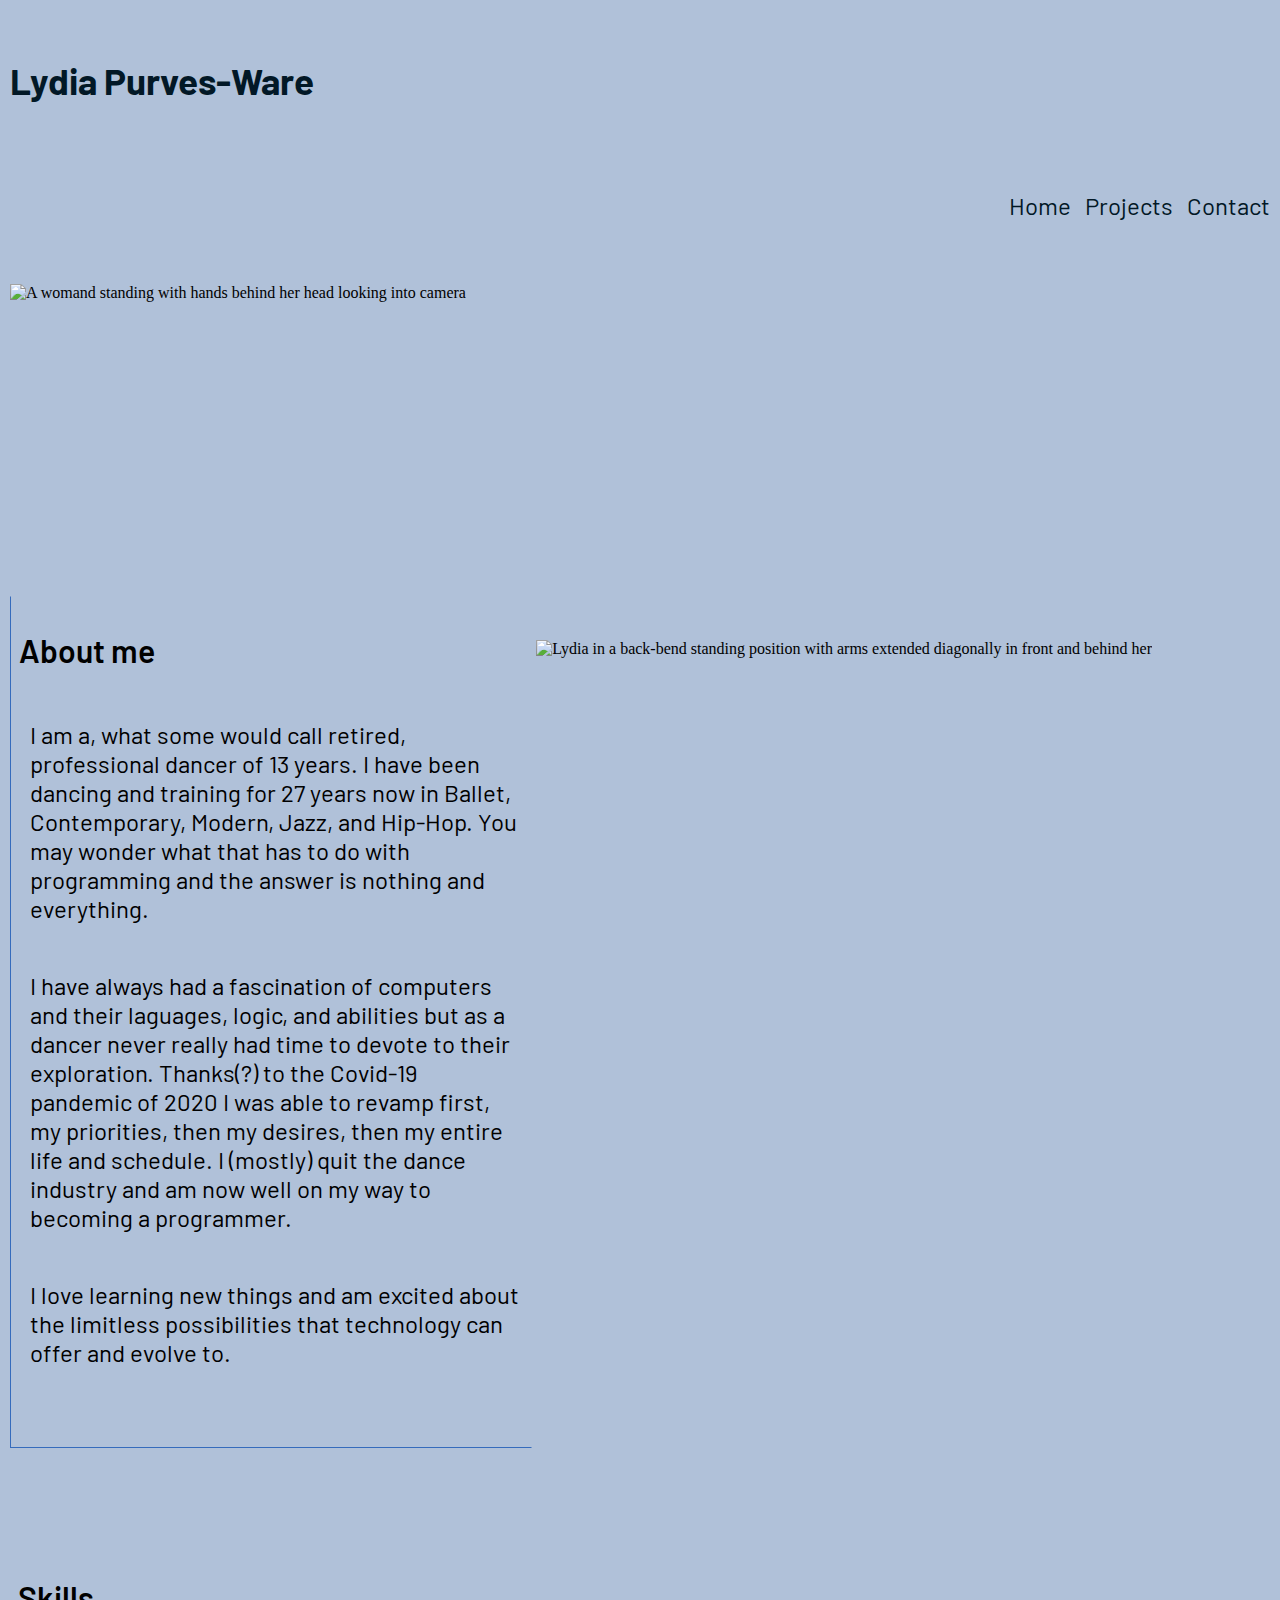
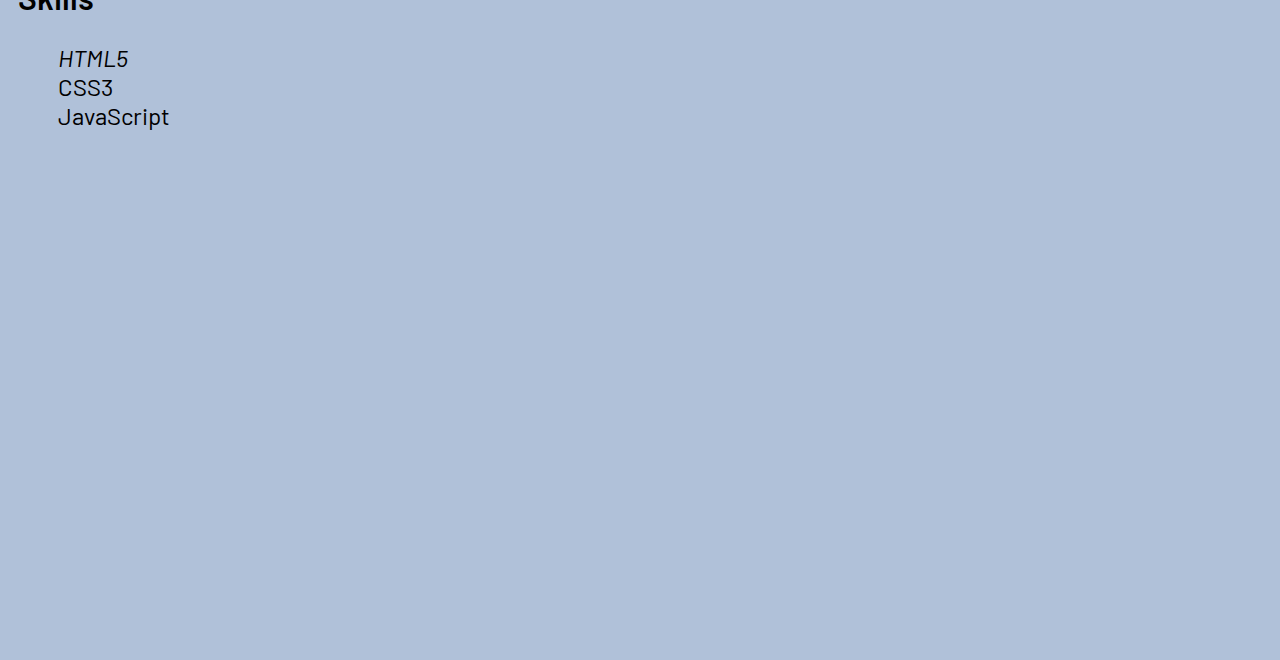
==== index.html @ bb4d0d4c "add first drafts of index.html and styles.css" ====
<html lang="en">
<head>
    <meta charset="UTF-8">
    <meta name="viewport" content="width=device-width, initial-scale=1.0">
    <link rel="preconnect" href="https://fonts.googleapis.com">
    <link rel="preconnect" href="https://fonts.gstatic.com" crossorigin>
    <link href="https://fonts.googleapis.com/css2?family=Barlow:ital,wght@0,100;0,200;0,300;0,400;0,500;0,600;0,700;0,800;0,900;1,100;1,200;1,300;1,400;1,500;1,600;1,700;1,800;1,900&display=swap" rel="stylesheet">
    <link href="./styles.css" rel="stylesheet">
    <title>Lydia Purves-Ware</title>
</head>
<body>
    <header>
        <h1>Lydia Purves-Ware</h1>
        <nav>
            <ul class="navbar">
                <li><a href="">Home</a></li>
                <li><a href="">Projects</a></li>
                <li><a href="">Contact</a></li>
            </ul>
        </nav>
    </header>
    <section id="header-image">
        <img src="./resources/theManstill24.JPG" alt="A womand standing with hands behind her head looking into camera">
    </section>
    <section id="about">
        <h2>About me</h2>
        <p>I am a, what some would call retired, professional dancer of 13 years. I have been dancing
            and training for 27 years now in Ballet, Contemporary, Modern, Jazz, and Hip-Hop. You may
            wonder what that has to do with programming and the answer is nothing and everything.</p>
        <p>I have always had a fascination of computers and their laguages, logic, and abilities but as a dancer
            never really had time to devote to their exploration. 
            Thanks(?) to the Covid-19 pandemic of 2020 I was able to revamp first, my priorities, then my desires, 
            then my entire life and schedule. I (mostly) quit the dance industry and am now well on my way to 
            becoming a programmer.</p>
        <p>I love learning new things and am excited about the limitless possibilities that technology can offer
            and evolve to.</p>
        </p>
    </section>
    <aside class="filler-photo">
        <img src="./resources/Final-6 (1).jpg" alt="Lydia in a back-bend standing position with arms extended
        diagonally in front and behind her">
    </aside>
    <section id="skills">
        <h2>Skills</h2>
        <ul class="skills-list">
            <li><i class="fa-brands fa-html5">HTML5</i></li>
            <li><i class="fa-brands fa-css3-alt"></i>CSS3</li>
            <li><i class="fa-brands fa-js"></i>JavaScript</li>
        </ul>
    </section>
    <footer class="footer-image">
        <img src="./resources/footerImage.png" alt="">
    </footer>
</body>
</html>
---- styles.css ----
html {
    font-size: 16px;
}

body {
    font-size: 1rem;
    background-color: #B0C1D9;
    margin: 10px;
}

header {
    width: 100%;
    color: #021826;
}

h1 {
    font-size: 2.3rem;
    font-family: 'Barlow';
    padding: 3rem 0;  
}

h2 {
    font-family: 'Barlow';
    font-size: 2rem;
    font-weight: 600;
}

nav {
    display: flex;
    justify-content: flex-end;
    margin-left: 10px;    
}

nav ul li {
    display: inline-flex;
    font-family: 'Barlow';
    list-style: none;
    margin-left: 10px;
    font-size: 1.5rem;
    padding-bottom: 3rem;
    
}
a {
    text-decoration: none;
    color: #021826;
}

#about {
    display: inline-flex;
    flex-wrap: wrap;
    width: 40%;
    height: auto;
    border: solid 1px #356BBC;
    border-right: solid 1px transparent;
    border-top: solid 1px transparent;
    padding: .5rem;
    margin: 3rem auto;
}

p {
    font-family: 'Barlow';
    font-size: 1.5rem;
    padding-left: .7rem;
    
}

aside {
    display: flex;
    justify-content: flex-end;
    position: absolute;
    top: 40rem;
    right: 8rem;
}

.filler-photo {   
    float: right;
    width: 100%;
    height: 90%;
}

#header-image {
    overflow: hidden;
    width: 100%;
    height: 30%;
}

#skills {
    padding: .5rem;
    margin: 3rem auto;
}

.skills-list {
    list-style: none;
    font-family: 'Barlow';
    font-size: 1.5rem;
}


footer {
    display: block;
    width: auto;
    height: 50%;
}


.footer-image {
    width: auto;
    height: 50%;
}
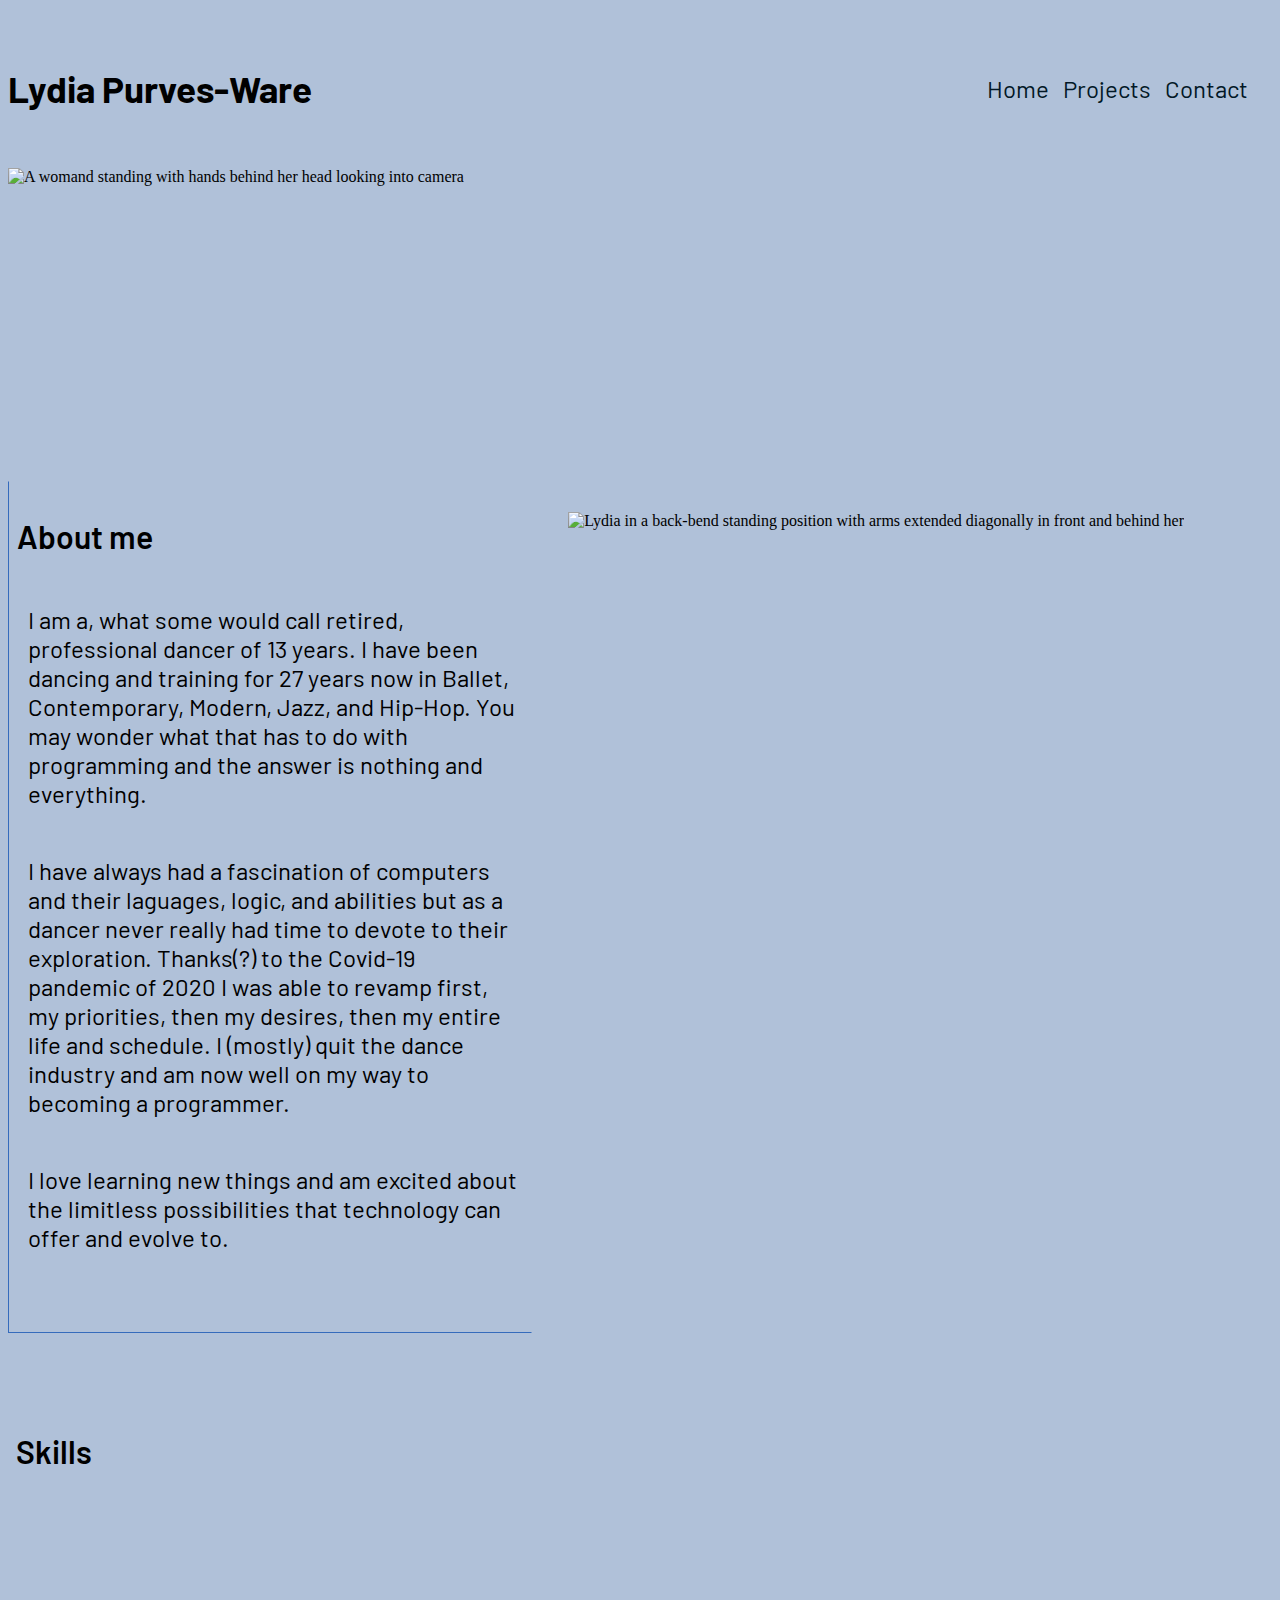
==== commit eca761a0: "Edited the html files and stylesheet. Added contact.html" ====
--- a/index.html
+++ b/index.html
@@ -6,6 +6,8 @@
     <link rel="preconnect" href="https://fonts.gstatic.com" crossorigin>
     <link href="https://fonts.googleapis.com/css2?family=Barlow:ital,wght@0,100;0,200;0,300;0,400;0,500;0,600;0,700;0,800;0,900;1,100;1,200;1,300;1,400;1,500;1,600;1,700;1,800;1,900&display=swap" rel="stylesheet">
     <link href="./styles.css" rel="stylesheet">
+    <link rel="stylesheet" href="path/to/font-awesome/css/font-awesome.min.css">
+    <script src="https://kit.fontawesome.com/9c239b520d.js" crossorigin="anonymous"></script>
     <title>Lydia Purves-Ware</title>
 </head>
 <body>
@@ -13,9 +15,9 @@
         <h1>Lydia Purves-Ware</h1>
         <nav>
             <ul class="navbar">
-                <li><a href="">Home</a></li>
+                <li><a href="index.html">Home</a></li>
                 <li><a href="">Projects</a></li>
-                <li><a href="">Contact</a></li>
+                <li><a href="contact.html">Contact</a></li>
             </ul>
         </nav>
     </header>
@@ -43,13 +45,13 @@
     <section id="skills">
         <h2>Skills</h2>
         <ul class="skills-list">
-            <li><i class="fa-brands fa-html5">HTML5</i></li>
-            <li><i class="fa-brands fa-css3-alt"></i>CSS3</li>
-            <li><i class="fa-brands fa-js"></i>JavaScript</li>
+            <li><i class="fa-brands fa-html5"></i></li>
+            <li><i class="fa-brands fa-css3-alt"></i></li>
+            <li><i class="fa-brands fa-js"></i></li>
         </ul>
     </section>
     <footer class="footer-image">
-        <img src="./resources/footerImage.png" alt="">
+        <img src="./resources/footerImage.png">
     </footer>
 </body>
 </html>--- a/styles.css
+++ b/styles.css
@@ -5,18 +5,20 @@
 body {
     font-size: 1rem;
     background-color: #B0C1D9;
-    margin: 10px;
+    
 }
 
 header {
-    width: 100%;
-    color: #021826;
+    display: flex;
+    align-items: center;
+    justify-content: space-between;
+    height: 10rem;
 }
 
 h1 {
     font-size: 2.3rem;
     font-family: 'Barlow';
-    padding: 3rem 0;  
+      
 }
 
 h2 {
@@ -26,9 +28,8 @@
 }
 
 nav {
-    display: flex;
-    justify-content: flex-end;
-    margin-left: 10px;    
+    padding: 3.8rem 1.5rem;
+
 }
 
 nav ul li {
@@ -37,7 +38,7 @@
     list-style: none;
     margin-left: 10px;
     font-size: 1.5rem;
-    padding-bottom: 3rem;
+    
     
 }
 a {
@@ -65,17 +66,16 @@
 }
 
 aside {
-    display: flex;
+    display: inline-flex;
     justify-content: flex-end;
     position: absolute;
-    top: 40rem;
-    right: 8rem;
+    top: 32rem;
+    right: 6rem;
 }
 
 .filler-photo {   
-    float: right;
     width: 100%;
-    height: 90%;
+    height: 90%;    
 }
 
 #header-image {
@@ -86,25 +86,38 @@
 
 #skills {
     padding: .5rem;
-    margin: 3rem auto;
+    margin: 1rem auto;
 }
 
 .skills-list {
     list-style: none;
     font-family: 'Barlow';
-    font-size: 1.5rem;
+    font-size: 2.6rem;
+    display: flex;
+    justify-content: flex-start;
+    align-items: center;
 }
 
-
-footer {
-    display: block;
-    width: auto;
-    height: 50%;
+.skills-list li {
+    padding: 3rem;
 }
 
 
 .footer-image {
-    width: auto;
-    height: 50%;
+    width: 100%;
+    height: 40%;
+    overflow: hidden; 
+    margin: 0;
 }
 
+footer {
+    position: relative;
+    bottom: 0;
+    top: auto;    
+}
+
+#user-input {
+    margin-left: .7rem;
+    margin-bottom: 45rem;
+}
+
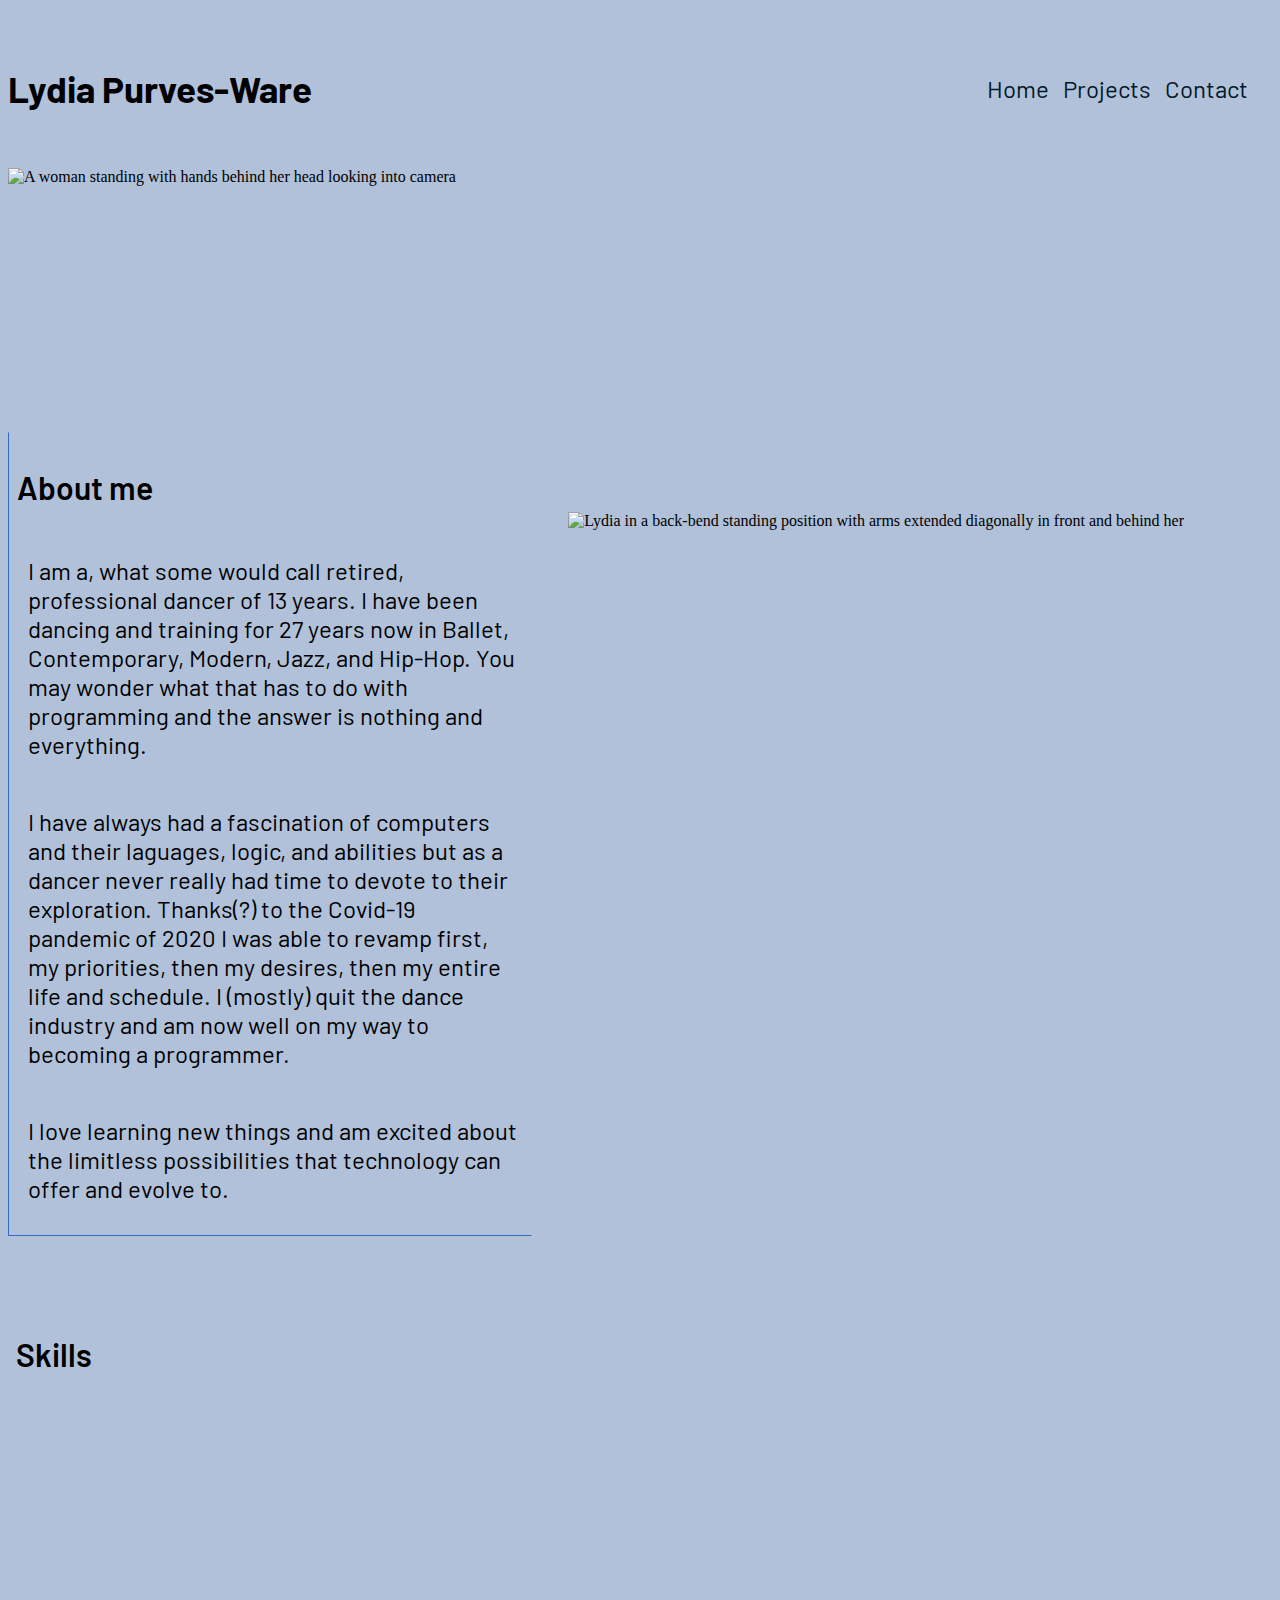
==== commit 5b64ab50: "Added a script file, edited and updated css and html files" ====
--- a/index.html
+++ b/index.html
@@ -1,3 +1,4 @@
+<!DOCTYPE html>
 <html lang="en">
 <head>
     <meta charset="UTF-8">
@@ -22,7 +23,7 @@
         </nav>
     </header>
     <section id="header-image">
-        <img src="./resources/theManstill24.JPG" alt="A womand standing with hands behind her head looking into camera">
+        <img id="photo" src="./resources/theManstill24.JPG" alt="A woman standing with hands behind her head looking into camera">
     </section>
     <section id="about">
         <h2>About me</h2>
@@ -36,11 +37,9 @@
             becoming a programmer.</p>
         <p>I love learning new things and am excited about the limitless possibilities that technology can offer
             and evolve to.</p>
-        </p>
     </section>
     <aside class="filler-photo">
-        <img src="./resources/Final-6 (1).jpg" alt="Lydia in a back-bend standing position with arms extended
-        diagonally in front and behind her">
+        <img id="photo2" src="./resources/Final-6 (1).jpg" alt="Lydia in a back-bend standing position with arms extended diagonally in front and behind her">
     </aside>
     <section id="skills">
         <h2>Skills</h2>
@@ -50,8 +49,9 @@
             <li><i class="fa-brands fa-js"></i></li>
         </ul>
     </section>
-    <footer class="footer-image">
-        <img src="./resources/footerImage.png">
+    <footer id="footer">
+        <span class="footer-line"></span>
     </footer>
+    <script src="script.js"></script>
 </body>
 </html>--- a/styles.css
+++ b/styles.css
@@ -5,7 +5,6 @@
 body {
     font-size: 1rem;
     background-color: #B0C1D9;
-    
 }
 
 header {
@@ -46,6 +45,12 @@
     color: #021826;
 }
 
+#header-image {
+    width: 100%;
+    height: 13.5rem;
+    overflow: hidden;
+}
+
 #about {
     display: inline-flex;
     flex-wrap: wrap;
@@ -78,11 +83,6 @@
     height: 90%;    
 }
 
-#header-image {
-    overflow: hidden;
-    width: 100%;
-    height: 30%;
-}
 
 #skills {
     padding: .5rem;
@@ -102,22 +102,30 @@
     padding: 3rem;
 }
 
+#footer {
+    background-image: url(./resources/footerImage.png);
+    width: 100%;
+    height: 10rem;
+    margin: 0;
+    margin-top: auto;
+}
+/*footer {
+    
+}*/
 
-.footer-image {
-    width: 100%;
-    height: 40%;
-    overflow: hidden; 
-    margin: 0;
+.footer-line {
+    font-family: 'Barlow';
+    font-weight: 100;
+    color: #021826;
+    display: flex;
+    justify-content: baseline;
+    align-items: baseline;
+    margin-top: auto;
 }
 
-footer {
-    position: relative;
-    bottom: 0;
-    top: auto;    
-}
+
 
 #user-input {
     margin-left: .7rem;
-    margin-bottom: 45rem;
 }
 
